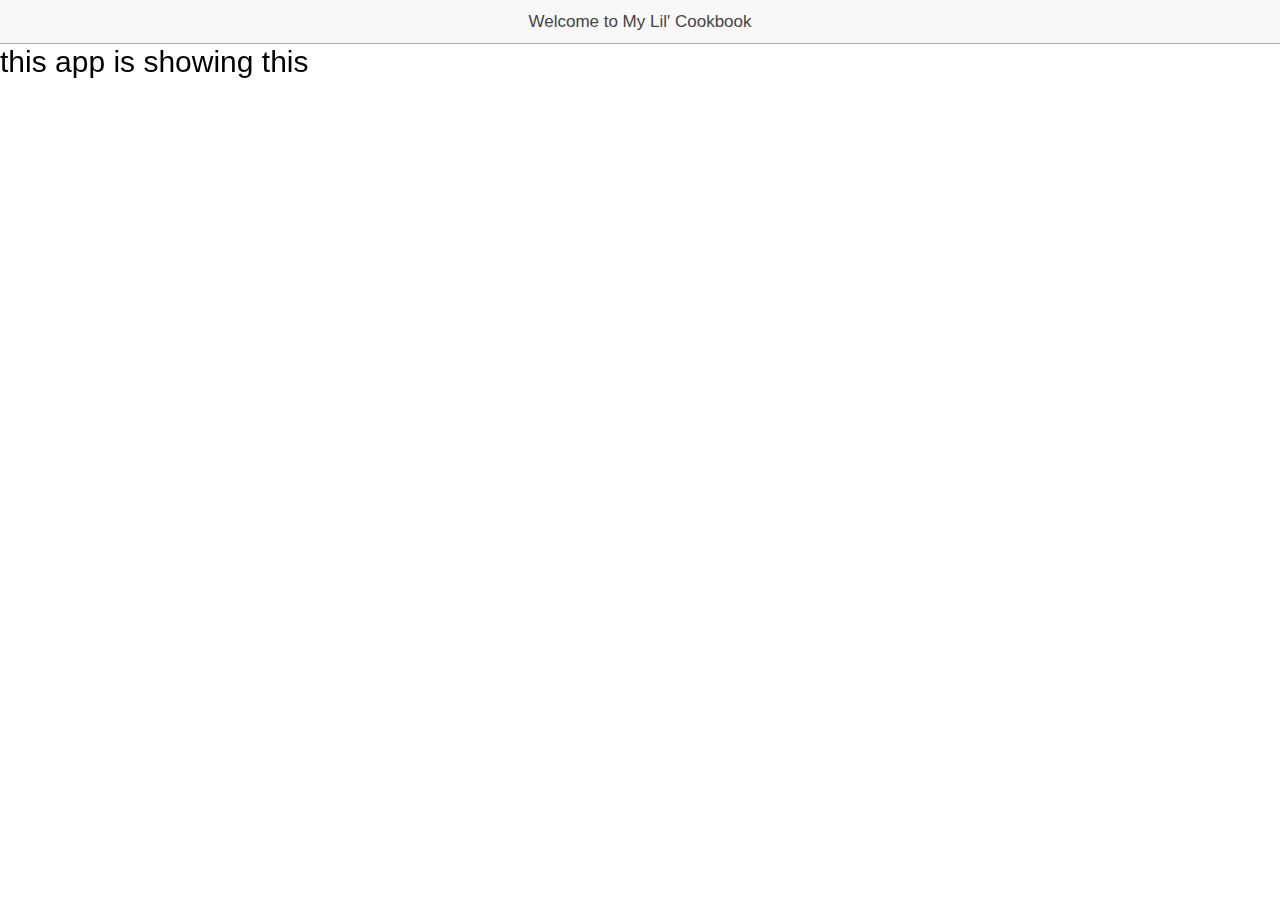
==== www/index.html @ db3c6fb9 "first push" ====
<!DOCTYPE html>
<html>
  <head>
    <meta charset="utf-8">
    <meta name="viewport" content="initial-scale=1, maximum-scale=1, user-scalable=no, width=device-width">
    <title></title>

    <link href="lib/ionic/css/ionic.css" rel="stylesheet">
    <link href="css/style.css" rel="stylesheet">

    <!-- IF using Sass (run gulp sass first), then uncomment below and remove the CSS includes above
    <link href="css/ionic.app.css" rel="stylesheet">
    -->

    <!-- ionic/angularjs js -->
    <script src="lib/ionic/js/ionic.bundle.js"></script>

    <!-- cordova script (this will be a 404 during development) -->
    <script src="cordova.js"></script>

    <!-- your app's js -->
    <script src="js/app.js"></script>
  </head>
  <body ng-app="starter">

    <ion-pane>
      <ion-header-bar class="bar-stable">
        <h1 class="title">Welcome to My Lil' Cookbook</h1>
      </ion-header-bar>
      <ion-content>
      <h2> this app is showing this</h2>
      </ion-content>
    </ion-pane>
  </body>
</html>
---- www/css/style.css ----
/* Empty. Add your own CSS if you like */
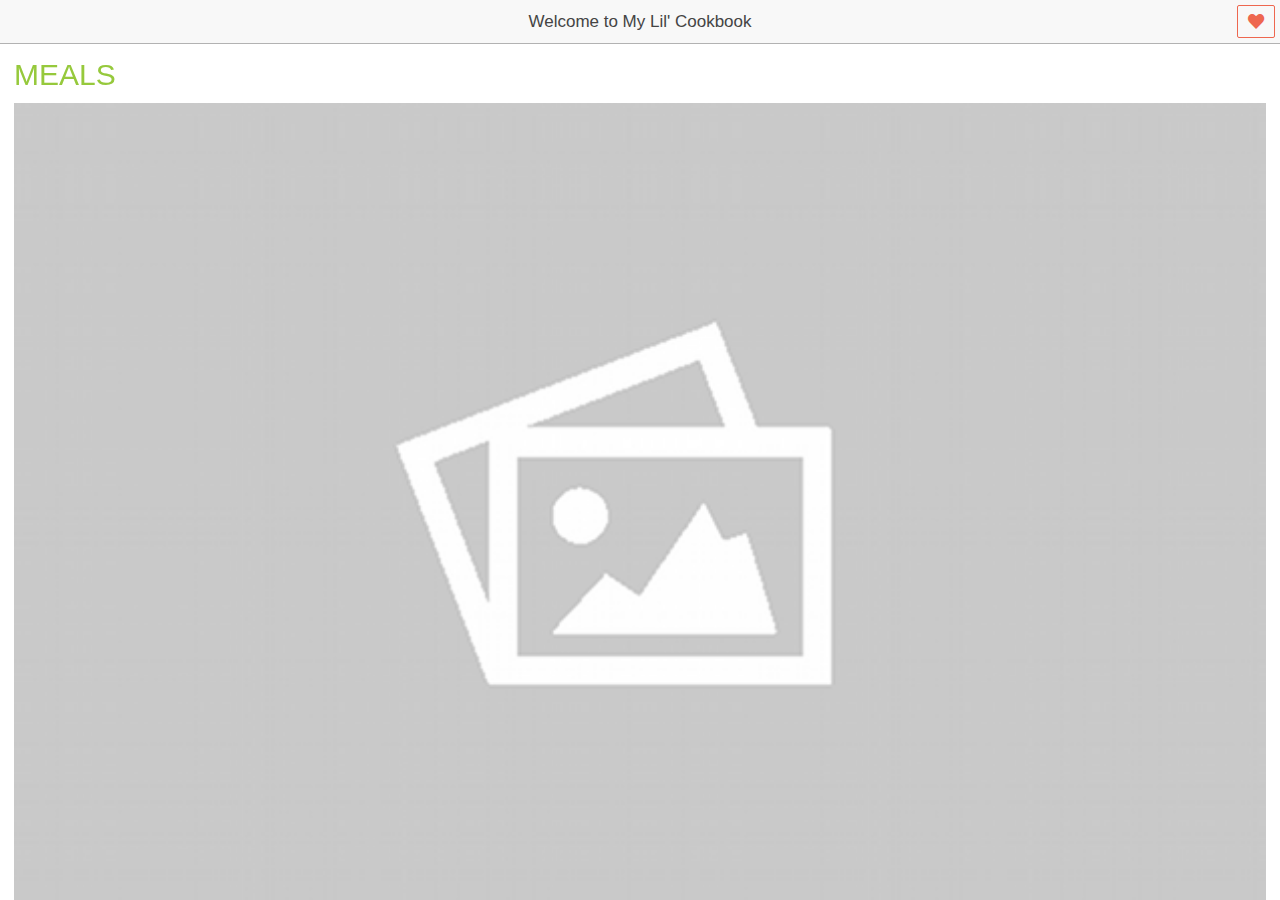
==== commit 18a9f748: "tuesday updates" ====
--- a/www/index.html
+++ b/www/index.html
@@ -21,15 +21,48 @@
     <!-- your app's js -->
     <script src="js/app.js"></script>
   </head>
+
   <body ng-app="starter">
 
     <ion-pane>
+
       <ion-header-bar class="bar-stable">
         <h1 class="title">Welcome to My Lil' Cookbook</h1>
-      </ion-header-bar>
-      <ion-content>
-      <h2> this app is showing this</h2>
-      </ion-content>
-    </ion-pane>
+        <button class="button icon ion-heart" id="favorites"></button>
+      </ion-header-bar> <!-- end header -->
+
+      <ion-content class="content-wrapper">
+
+        <!-- meals -->
+        <div id="meals">
+          <h2>MEALS</h2>
+          <a href=""><img src="img/placeholder.png"></a>
+          <a href=""><img src="img/placeholder.png"></a>
+          <a href=""><img src="img/placeholder.png"></a>
+          <a href=""><img src="img/placeholder.png"></a>
+        </div> <!-- end meals -->
+
+        <!-- snacks -->
+        <div id="snacks">
+          <h2>SNACKS</h2>
+          <a href=""><img src="img/placeholder.png"></a>
+          <a href=""><img src="img/placeholder.png"></a>
+          <a href=""><img src="img/placeholder.png"></a>
+          <a href=""><img src="img/placeholder.png"></a>
+        </div> <!-- end snacks -->
+
+        <!-- treats -->
+        <div id="snacks">
+          <h2>TREATS</h2>
+          <a href=""><img src="img/placeholder.png"></a>
+          <a href=""><img src="img/placeholder.png"></a>
+          <a href=""><img src="img/placeholder.png"></a>
+          <a href=""><img src="img/placeholder.png"></a>
+        </div> <!-- end treats -->
+
+      </ion-content> <!-- end ionic content -->
+
+    </ion-pane> <!-- end ionic pane -->
+
   </body>
 </html>
--- a/www/css/style.css
+++ b/www/css/style.css
@@ -1 +1,42 @@
-/* Empty. Add your own CSS if you like */
+/*****************************
+*************** MOBILE STYLES
+*****************************/
+
+/* wrapper */
+.content-wrapper {
+	padding: 1em;
+}
+
+/* header */
+.bar-stable {
+	width: 100%;
+}
+
+#favorites {
+	color: #EE674F;
+	border: thin solid #EE674F;
+}
+
+h2 {
+	color: #96C93C;
+}
+
+/* images */
+#meals img, #snacks img, #treats img {
+	width:100%;
+}s
+
+/***************************************
+*************** TABLET STYLES LANDSCAPE
+***************************************/
+@media screen and (min-width: 450px) {
+
+	#meals {
+		width:100%;
+	}
+
+	#meals img, #snacks img, #treats img {
+		width: 24.7%;
+	}
+
+}
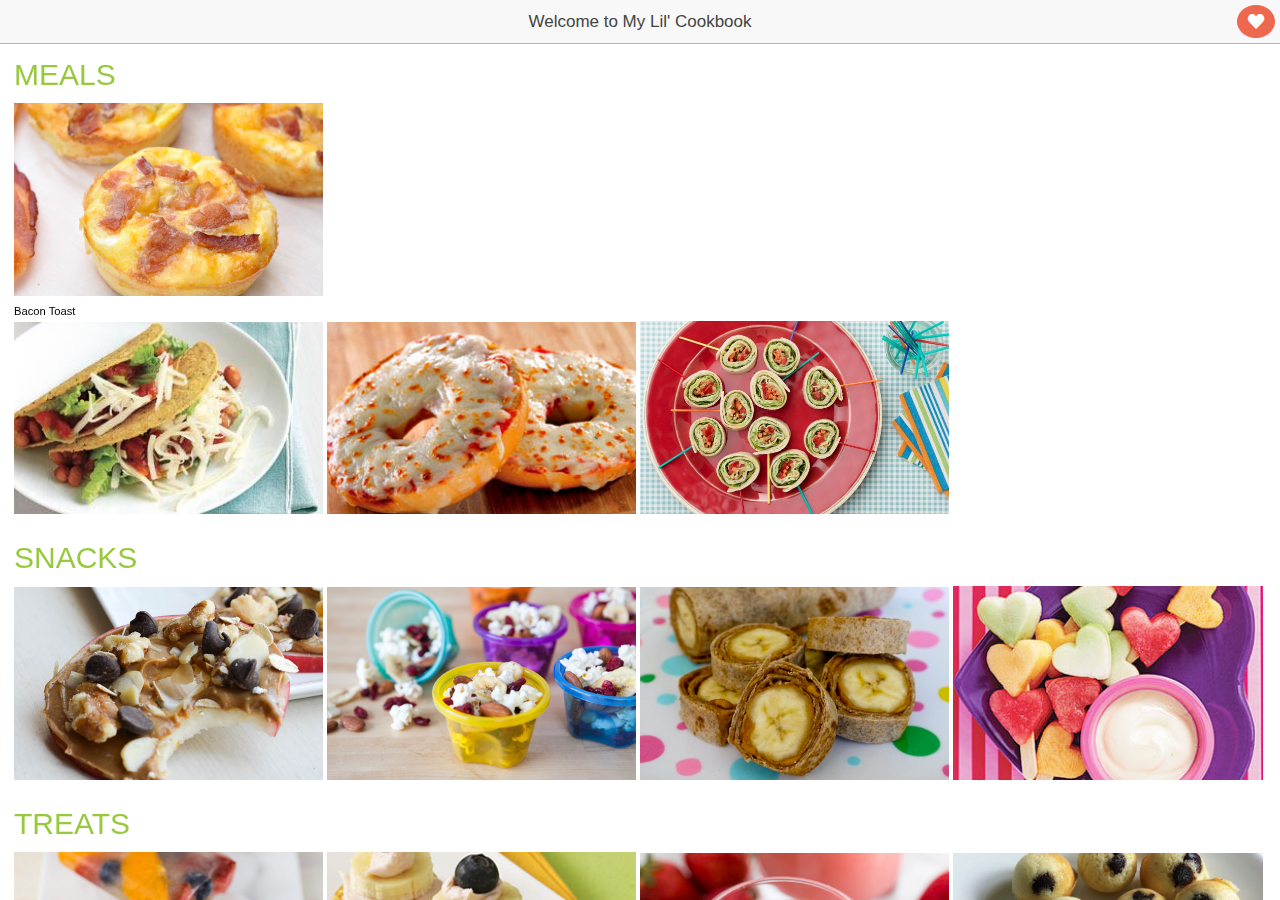
==== commit 3ea006de: "fix bugs" ====
--- a/www/index.html
+++ b/www/index.html
@@ -36,28 +36,29 @@
         <!-- meals -->
         <div id="meals">
           <h2>MEALS</h2>
-          <a href=""><img src="img/placeholder.png"></a>
-          <a href=""><img src="img/placeholder.png"></a>
-          <a href=""><img src="img/placeholder.png"></a>
-          <a href=""><img src="img/placeholder.png"></a>
+          <a href=""><img src="img/bacon-toast.jpg"></a>
+          <div class="captions">Bacon Toast</div>
+          <a href=""><img src="img/tacos.jpg"></a>
+          <a href=""><img src="img/pizza-bagel.jpg"></a>
+          <a href=""><img src="img/turkey-wraps.jpg"></a>
         </div> <!-- end meals -->
 
         <!-- snacks -->
         <div id="snacks">
           <h2>SNACKS</h2>
-          <a href=""><img src="img/placeholder.png"></a>
-          <a href=""><img src="img/placeholder.png"></a>
-          <a href=""><img src="img/placeholder.png"></a>
-          <a href=""><img src="img/placeholder.png"></a>
+          <a href=""><img src="img/apple-cookies.jpg"></a>
+          <a href=""><img src="img/trail-mix.jpg"></a>
+          <a href=""><img src="img/banana-bites.jpg"></a>
+          <a href=""><img src="img/heart-kabobs.jpg"></a>
         </div> <!-- end snacks -->
 
         <!-- treats -->
         <div id="snacks">
           <h2>TREATS</h2>
-          <a href=""><img src="img/placeholder.png"></a>
-          <a href=""><img src="img/placeholder.png"></a>
-          <a href=""><img src="img/placeholder.png"></a>
-          <a href=""><img src="img/placeholder.png"></a>
+          <a href=""><img src="img/fruit-popsicles.jpg"></a>
+          <a href=""><img src="img/banana-chips.jpg"></a>
+          <a href=""><img src="img/strawberry-smoothie.jpg"></a>
+          <a href=""><img src="img/pancake-pops.jpg"></a>
         </div> <!-- end treats -->
 
       </ion-content> <!-- end ionic content -->
--- a/www/css/style.css
+++ b/www/css/style.css
@@ -13,8 +13,10 @@
 }
 
 #favorites {
-	color: #EE674F;
+	color: #fff;
 	border: thin solid #EE674F;
+	border-radius: 100%;
+	background-color: #EE674F;
 }
 
 h2 {
@@ -24,19 +26,27 @@
 /* images */
 #meals img, #snacks img, #treats img {
 	width:100%;
-}s
+}
 
 /***************************************
 *************** TABLET STYLES LANDSCAPE
 ***************************************/
-@media screen and (min-width: 450px) {
+@media screen and (min-width: 800px) {
 
-	#meals {
-		width:100%;
+	#meals, #snacks {
+		margin-bottom:1.5em;
 	}
 
 	#meals img, #snacks img, #treats img {
 		width: 24.7%;
 	}
 
-}
+	.captions {
+		margin: 0;
+		padding: 0;
+		font-size: .8em;
+		display: block;
+		width:24.7%;
+	}
+
+}